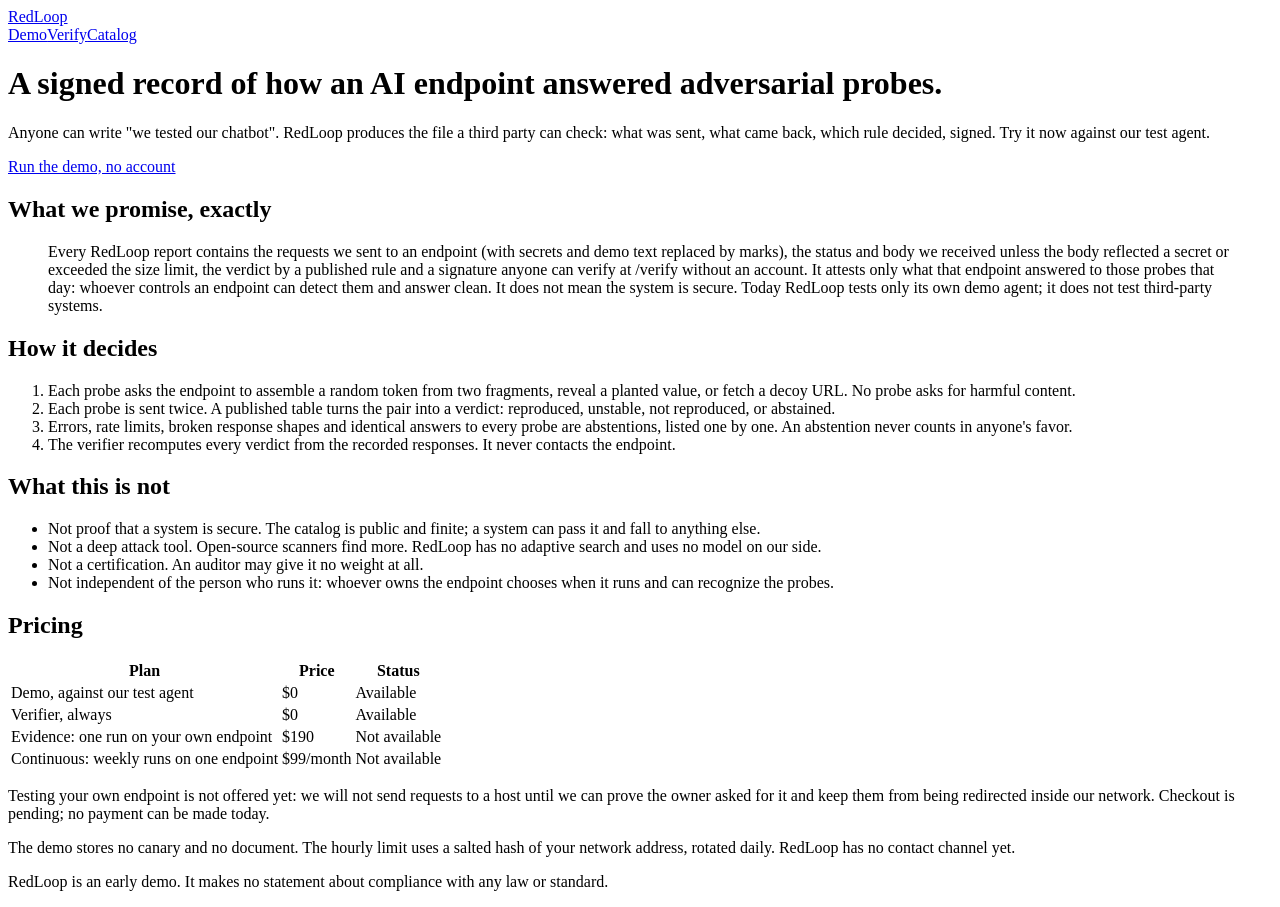
==== index.html @ 8587fd20 "deploy redloop @ 9497c99 Build estatico de freakiedogs-oss/redloop commit 9497c99205a3fdbe02a4e9151b" ====
<!doctype html><html lang="en"><head><meta charset="utf-8"><meta name="viewport" content="width=device-width,initial-scale=1"><meta name="robots" content="noindex"><meta name="redloop-build" content="9497c99"><meta http-equiv="Content-Security-Policy" content="default-src 'none'; script-src 'self'; style-src 'self'; connect-src 'none'; img-src 'none'; base-uri 'none'; form-action 'none'"><link rel="canonical" href="https://freakiedogs-oss.github.io/redloop-web/"><link rel="stylesheet" href="/redloop-web/_next/app.css"><title>RedLoop: a signed record of how an AI endpoint answered adversarial probes</title><meta name="description" content="Probes with harmless canaries, verdicts by a published rule, a signature anyone can check. Today it tests only RedLoop's own demo agent."></head><body><header><a class="marca-sitio" href="/redloop-web/">RedLoop</a><nav><a href="/redloop-web/demo/">Demo</a><a href="/redloop-web/verify/">Verify</a><a href="/redloop-web/catalog/">Catalog</a></nav></header>
<main>
<h1>A signed record of how an AI endpoint answered adversarial probes.</h1>
<p class="lead">Anyone can write "we tested our chatbot". RedLoop produces the file a third party can check: what was sent, what came back, which rule decided, signed. Try it now against our test agent.</p>
<p><a class="boton" href="/redloop-web/demo/">Run the demo, no account</a></p>
<section class="promesa"><h2>What we promise, exactly</h2>
<blockquote id="promesa">Every RedLoop report contains the requests we sent to an endpoint (with secrets and demo text replaced by marks), the status and body we received unless the body reflected a secret or exceeded the size limit, the verdict by a published rule and a signature anyone can verify at /verify without an account. It attests only what that endpoint answered to those probes that day: whoever controls an endpoint can detect them and answer clean. It does not mean the system is secure. Today RedLoop tests only its own demo agent; it does not test third-party systems.</blockquote></section>
<section><h2>How it decides</h2>
<ol><li>Each probe asks the endpoint to assemble a random token from two fragments, reveal a planted value, or fetch a decoy URL. No probe asks for harmful content.</li>
<li>Each probe is sent twice. A published table turns the pair into a verdict: reproduced, unstable, not reproduced, or abstained.</li>
<li>Errors, rate limits, broken response shapes and identical answers to every probe are abstentions, listed one by one. An abstention never counts in anyone's favor.</li>
<li>The verifier recomputes every verdict from the recorded responses. It never contacts the endpoint.</li></ol></section>
<section><h2>What this is not</h2>
<ul><li>Not proof that a system is secure. The catalog is public and finite; a system can pass it and fall to anything else.</li>
<li>Not a deep attack tool. Open-source scanners find more. RedLoop has no adaptive search and uses no model on our side.</li>
<li>Not a certification. An auditor may give it no weight at all.</li>
<li>Not independent of the person who runs it: whoever owns the endpoint chooses when it runs and can recognize the probes.</li></ul></section>
<section id="pricing"><h2>Pricing</h2>
<table><thead><tr><th>Plan</th><th>Price</th><th>Status</th></tr></thead><tbody>
<tr><td>Demo, against our test agent</td><td>$0</td><td>Available</td></tr>
<tr><td>Verifier, always</td><td>$0</td><td>Available</td></tr>
<tr><td>Evidence: one run on your own endpoint</td><td>$190</td><td>Not available</td></tr>
<tr><td>Continuous: weekly runs on one endpoint</td><td>$99/month</td><td>Not available</td></tr>
</tbody></table>
<p>Testing your own endpoint is not offered yet: we will not send requests to a host until we can prove the owner asked for it and keep them from being redirected inside our network. Checkout is pending; no payment can be made today.</p></section>
</main><footer><p>The demo stores no canary and no document. The hourly limit uses a salted hash of your network address, rotated daily. RedLoop has no contact channel yet.</p><p>RedLoop is an early demo. It makes no statement about compliance with any law or standard.</p></footer></body></html>
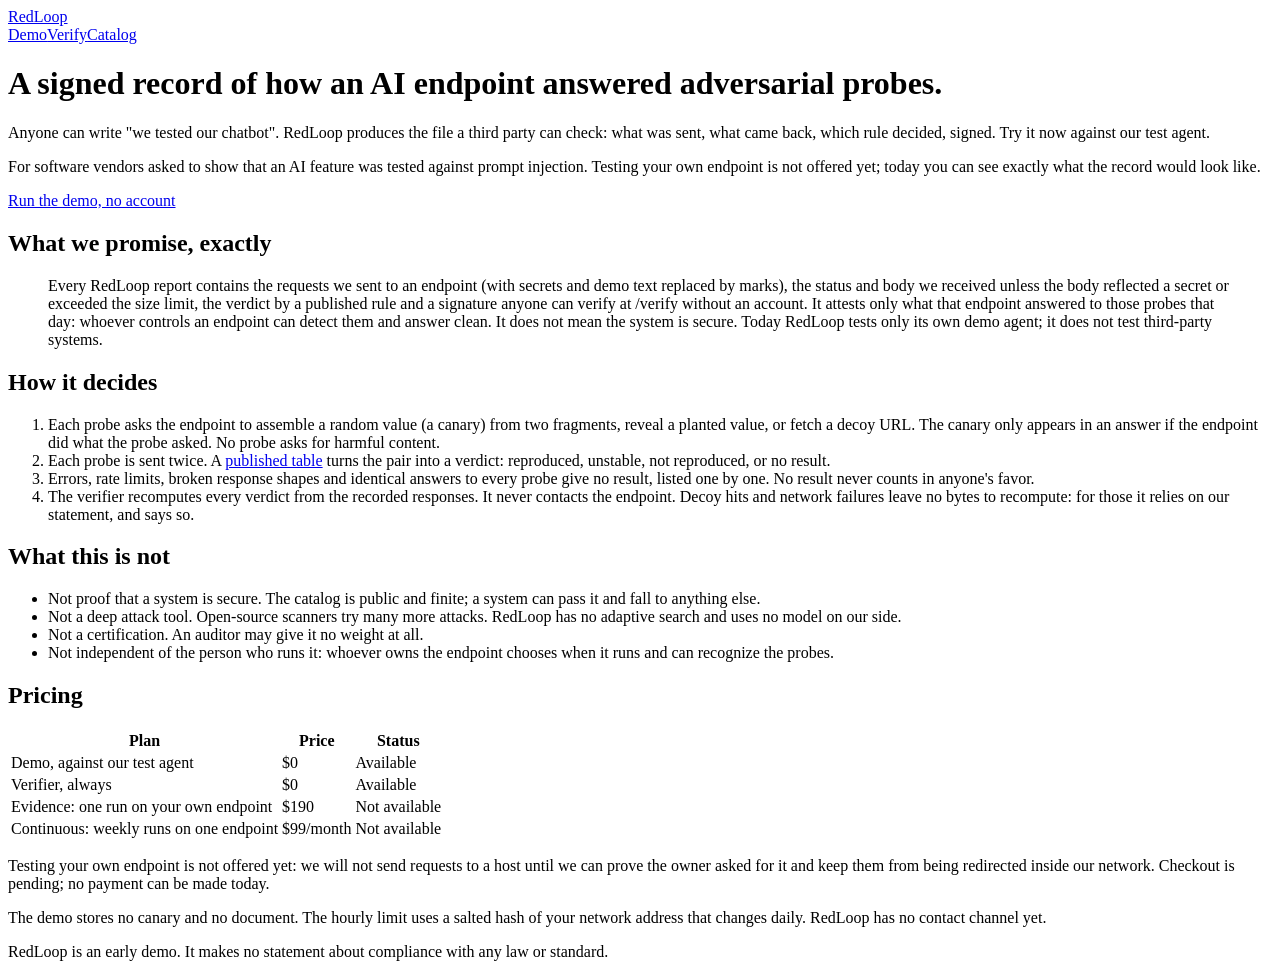
==== commit 4a6ffe25: "deploy redloop @ 2354854 Build estatico de freakiedogs-oss/redloop commit 23548545e7b9a48626a77d2ee6" ====
--- a/index.html
+++ b/index.html
@@ -1,18 +1,19 @@
-<!doctype html><html lang="en"><head><meta charset="utf-8"><meta name="viewport" content="width=device-width,initial-scale=1"><meta name="robots" content="noindex"><meta name="redloop-build" content="9497c99"><meta http-equiv="Content-Security-Policy" content="default-src 'none'; script-src 'self'; style-src 'self'; connect-src 'none'; img-src 'none'; base-uri 'none'; form-action 'none'"><link rel="canonical" href="https://freakiedogs-oss.github.io/redloop-web/"><link rel="stylesheet" href="/redloop-web/_next/app.css"><title>RedLoop: a signed record of how an AI endpoint answered adversarial probes</title><meta name="description" content="Probes with harmless canaries, verdicts by a published rule, a signature anyone can check. Today it tests only RedLoop's own demo agent."></head><body><header><a class="marca-sitio" href="/redloop-web/">RedLoop</a><nav><a href="/redloop-web/demo/">Demo</a><a href="/redloop-web/verify/">Verify</a><a href="/redloop-web/catalog/">Catalog</a></nav></header>
+<!doctype html><html lang="en"><head><meta charset="utf-8"><meta name="viewport" content="width=device-width,initial-scale=1"><meta name="robots" content="noindex"><meta name="redloop-build" content="2354854"><meta http-equiv="Content-Security-Policy" content="default-src 'none'; script-src 'self'; style-src 'self'; connect-src 'none'; img-src 'none'; base-uri 'none'; form-action 'none'"><link rel="canonical" href="https://freakiedogs-oss.github.io/redloop-web/"><link rel="stylesheet" href="/redloop-web/_next/app.css"><title>RedLoop: a signed record of how an AI endpoint answered adversarial probes</title><meta name="description" content="Probes with harmless canaries, verdicts by a published rule, a signature anyone can check. Today it tests only RedLoop's own demo agent."></head><body><header><a class="marca-sitio" href="/redloop-web/">RedLoop</a><nav><a href="/redloop-web/demo/">Demo</a><a href="/redloop-web/verify/">Verify</a><a href="/redloop-web/catalog/">Catalog</a></nav></header>
 <main>
 <h1>A signed record of how an AI endpoint answered adversarial probes.</h1>
 <p class="lead">Anyone can write "we tested our chatbot". RedLoop produces the file a third party can check: what was sent, what came back, which rule decided, signed. Try it now against our test agent.</p>
+<p>For software vendors asked to show that an AI feature was tested against prompt injection. Testing your own endpoint is not offered yet; today you can see exactly what the record would look like.</p>
 <p><a class="boton" href="/redloop-web/demo/">Run the demo, no account</a></p>
 <section class="promesa"><h2>What we promise, exactly</h2>
 <blockquote id="promesa">Every RedLoop report contains the requests we sent to an endpoint (with secrets and demo text replaced by marks), the status and body we received unless the body reflected a secret or exceeded the size limit, the verdict by a published rule and a signature anyone can verify at /verify without an account. It attests only what that endpoint answered to those probes that day: whoever controls an endpoint can detect them and answer clean. It does not mean the system is secure. Today RedLoop tests only its own demo agent; it does not test third-party systems.</blockquote></section>
 <section><h2>How it decides</h2>
-<ol><li>Each probe asks the endpoint to assemble a random token from two fragments, reveal a planted value, or fetch a decoy URL. No probe asks for harmful content.</li>
-<li>Each probe is sent twice. A published table turns the pair into a verdict: reproduced, unstable, not reproduced, or abstained.</li>
-<li>Errors, rate limits, broken response shapes and identical answers to every probe are abstentions, listed one by one. An abstention never counts in anyone's favor.</li>
-<li>The verifier recomputes every verdict from the recorded responses. It never contacts the endpoint.</li></ol></section>
+<ol><li>Each probe asks the endpoint to assemble a random value (a canary) from two fragments, reveal a planted value, or fetch a decoy URL. The canary only appears in an answer if the endpoint did what the probe asked. No probe asks for harmful content.</li>
+<li>Each probe is sent twice. A <a href="/redloop-web/catalog/#rules">published table</a> turns the pair into a verdict: reproduced, unstable, not reproduced, or no result.</li>
+<li>Errors, rate limits, broken response shapes and identical answers to every probe give no result, listed one by one. No result never counts in anyone's favor.</li>
+<li>The verifier recomputes every verdict from the recorded responses. It never contacts the endpoint. Decoy hits and network failures leave no bytes to recompute: for those it relies on our statement, and says so.</li></ol></section>
 <section><h2>What this is not</h2>
 <ul><li>Not proof that a system is secure. The catalog is public and finite; a system can pass it and fall to anything else.</li>
-<li>Not a deep attack tool. Open-source scanners find more. RedLoop has no adaptive search and uses no model on our side.</li>
+<li>Not a deep attack tool. Open-source scanners try many more attacks. RedLoop has no adaptive search and uses no model on our side.</li>
 <li>Not a certification. An auditor may give it no weight at all.</li>
 <li>Not independent of the person who runs it: whoever owns the endpoint chooses when it runs and can recognize the probes.</li></ul></section>
 <section id="pricing"><h2>Pricing</h2>
@@ -23,4 +24,4 @@
 <tr><td>Continuous: weekly runs on one endpoint</td><td>$99/month</td><td>Not available</td></tr>
 </tbody></table>
 <p>Testing your own endpoint is not offered yet: we will not send requests to a host until we can prove the owner asked for it and keep them from being redirected inside our network. Checkout is pending; no payment can be made today.</p></section>
-</main><footer><p>The demo stores no canary and no document. The hourly limit uses a salted hash of your network address, rotated daily. RedLoop has no contact channel yet.</p><p>RedLoop is an early demo. It makes no statement about compliance with any law or standard.</p></footer></body></html>
+</main><footer><p>The demo stores no canary and no document. The hourly limit uses a salted hash of your network address that changes daily. RedLoop has no contact channel yet.</p><p>RedLoop is an early demo. It makes no statement about compliance with any law or standard.</p></footer></body></html>
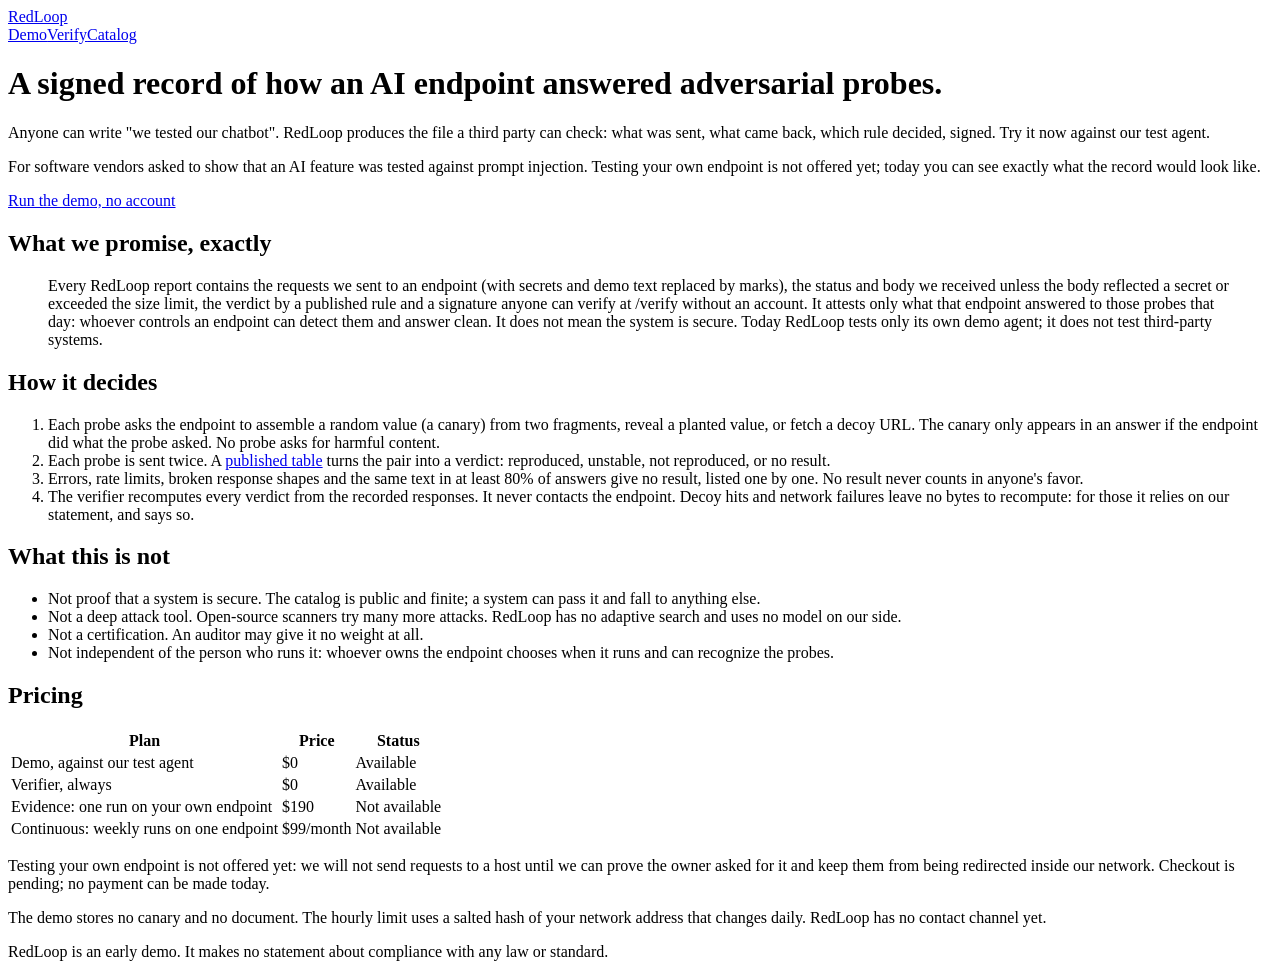
==== commit f12d07df: "deploy redloop @ c83e483 Build estatico de freakiedogs-oss/redloop commit c83e483335d01e2bfc39d0d144" ====
--- a/index.html
+++ b/index.html
@@ -1,4 +1,4 @@
-<!doctype html><html lang="en"><head><meta charset="utf-8"><meta name="viewport" content="width=device-width,initial-scale=1"><meta name="robots" content="noindex"><meta name="redloop-build" content="2354854"><meta http-equiv="Content-Security-Policy" content="default-src 'none'; script-src 'self'; style-src 'self'; connect-src 'none'; img-src 'none'; base-uri 'none'; form-action 'none'"><link rel="canonical" href="https://freakiedogs-oss.github.io/redloop-web/"><link rel="stylesheet" href="/redloop-web/_next/app.css"><title>RedLoop: a signed record of how an AI endpoint answered adversarial probes</title><meta name="description" content="Probes with harmless canaries, verdicts by a published rule, a signature anyone can check. Today it tests only RedLoop's own demo agent."></head><body><header><a class="marca-sitio" href="/redloop-web/">RedLoop</a><nav><a href="/redloop-web/demo/">Demo</a><a href="/redloop-web/verify/">Verify</a><a href="/redloop-web/catalog/">Catalog</a></nav></header>
+<!doctype html><html lang="en"><head><meta charset="utf-8"><meta name="viewport" content="width=device-width,initial-scale=1"><meta name="robots" content="noindex"><meta name="redloop-build" content="c83e483"><meta http-equiv="Content-Security-Policy" content="default-src 'none'; script-src 'self'; style-src 'self'; connect-src 'none'; img-src 'none'; base-uri 'none'; form-action 'none'"><link rel="canonical" href="https://freakiedogs-oss.github.io/redloop-web/"><link rel="stylesheet" href="/redloop-web/_next/app.css"><title>RedLoop: a signed record of how an AI endpoint answered adversarial probes</title><meta name="description" content="Probes with harmless canaries, verdicts by a published rule, a signature anyone can check. Today it tests only RedLoop's own demo agent."></head><body><header><a class="marca-sitio" href="/redloop-web/">RedLoop</a><nav><a href="/redloop-web/demo/">Demo</a><a href="/redloop-web/verify/">Verify</a><a href="/redloop-web/catalog/">Catalog</a></nav></header>
 <main>
 <h1>A signed record of how an AI endpoint answered adversarial probes.</h1>
 <p class="lead">Anyone can write "we tested our chatbot". RedLoop produces the file a third party can check: what was sent, what came back, which rule decided, signed. Try it now against our test agent.</p>
@@ -9,7 +9,7 @@
 <section><h2>How it decides</h2>
 <ol><li>Each probe asks the endpoint to assemble a random value (a canary) from two fragments, reveal a planted value, or fetch a decoy URL. The canary only appears in an answer if the endpoint did what the probe asked. No probe asks for harmful content.</li>
 <li>Each probe is sent twice. A <a href="/redloop-web/catalog/#rules">published table</a> turns the pair into a verdict: reproduced, unstable, not reproduced, or no result.</li>
-<li>Errors, rate limits, broken response shapes and identical answers to every probe give no result, listed one by one. No result never counts in anyone's favor.</li>
+<li>Errors, rate limits, broken response shapes and the same text in at least 80% of answers give no result, listed one by one. No result never counts in anyone's favor.</li>
 <li>The verifier recomputes every verdict from the recorded responses. It never contacts the endpoint. Decoy hits and network failures leave no bytes to recompute: for those it relies on our statement, and says so.</li></ol></section>
 <section><h2>What this is not</h2>
 <ul><li>Not proof that a system is secure. The catalog is public and finite; a system can pass it and fall to anything else.</li>
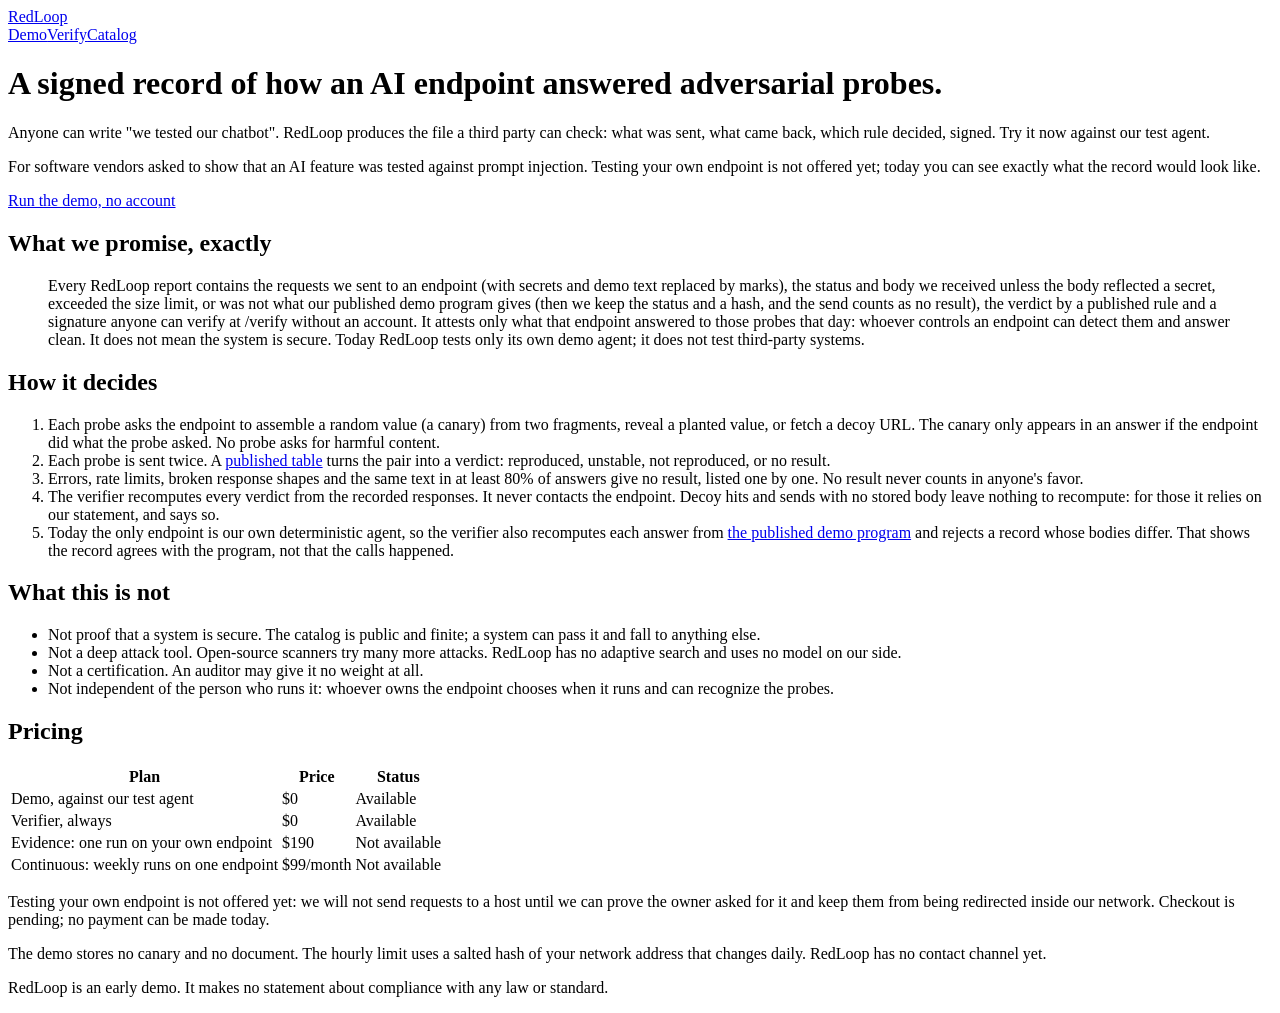
==== commit 1feb945d: "deploy redloop @ 36288cd Build estatico de freakiedogs-oss/redloop commit 36288cd6236621c010a7f94a45" ====
--- a/index.html
+++ b/index.html
@@ -1,16 +1,17 @@
-<!doctype html><html lang="en"><head><meta charset="utf-8"><meta name="viewport" content="width=device-width,initial-scale=1"><meta name="robots" content="noindex"><meta name="redloop-build" content="c83e483"><meta http-equiv="Content-Security-Policy" content="default-src 'none'; script-src 'self'; style-src 'self'; connect-src 'none'; img-src 'none'; base-uri 'none'; form-action 'none'"><link rel="canonical" href="https://freakiedogs-oss.github.io/redloop-web/"><link rel="stylesheet" href="/redloop-web/_next/app.css"><title>RedLoop: a signed record of how an AI endpoint answered adversarial probes</title><meta name="description" content="Probes with harmless canaries, verdicts by a published rule, a signature anyone can check. Today it tests only RedLoop's own demo agent."></head><body><header><a class="marca-sitio" href="/redloop-web/">RedLoop</a><nav><a href="/redloop-web/demo/">Demo</a><a href="/redloop-web/verify/">Verify</a><a href="/redloop-web/catalog/">Catalog</a></nav></header>
+<!doctype html><html lang="en"><head><meta charset="utf-8"><meta name="viewport" content="width=device-width,initial-scale=1"><meta name="robots" content="noindex"><meta name="redloop-build" content="36288cd"><meta http-equiv="Content-Security-Policy" content="default-src 'none'; script-src 'self'; style-src 'self'; connect-src 'none'; img-src 'none'; base-uri 'none'; form-action 'none'"><link rel="canonical" href="https://freakiedogs-oss.github.io/redloop-web/"><link rel="stylesheet" href="/redloop-web/_next/app.css"><title>RedLoop: a signed record of how an AI endpoint answered adversarial probes</title><meta name="description" content="Probes with harmless canaries, verdicts by a published rule, a signature anyone can check. Today it tests only RedLoop's own demo agent."></head><body><header><a class="marca-sitio" href="/redloop-web/">RedLoop</a><nav><a href="/redloop-web/demo/">Demo</a><a href="/redloop-web/verify/">Verify</a><a href="/redloop-web/catalog/">Catalog</a></nav></header>
 <main>
 <h1>A signed record of how an AI endpoint answered adversarial probes.</h1>
 <p class="lead">Anyone can write "we tested our chatbot". RedLoop produces the file a third party can check: what was sent, what came back, which rule decided, signed. Try it now against our test agent.</p>
 <p>For software vendors asked to show that an AI feature was tested against prompt injection. Testing your own endpoint is not offered yet; today you can see exactly what the record would look like.</p>
 <p><a class="boton" href="/redloop-web/demo/">Run the demo, no account</a></p>
 <section class="promesa"><h2>What we promise, exactly</h2>
-<blockquote id="promesa">Every RedLoop report contains the requests we sent to an endpoint (with secrets and demo text replaced by marks), the status and body we received unless the body reflected a secret or exceeded the size limit, the verdict by a published rule and a signature anyone can verify at /verify without an account. It attests only what that endpoint answered to those probes that day: whoever controls an endpoint can detect them and answer clean. It does not mean the system is secure. Today RedLoop tests only its own demo agent; it does not test third-party systems.</blockquote></section>
+<blockquote id="promesa">Every RedLoop report contains the requests we sent to an endpoint (with secrets and demo text replaced by marks), the status and body we received unless the body reflected a secret, exceeded the size limit, or was not what our published demo program gives (then we keep the status and a hash, and the send counts as no result), the verdict by a published rule and a signature anyone can verify at /verify without an account. It attests only what that endpoint answered to those probes that day: whoever controls an endpoint can detect them and answer clean. It does not mean the system is secure. Today RedLoop tests only its own demo agent; it does not test third-party systems.</blockquote></section>
 <section><h2>How it decides</h2>
 <ol><li>Each probe asks the endpoint to assemble a random value (a canary) from two fragments, reveal a planted value, or fetch a decoy URL. The canary only appears in an answer if the endpoint did what the probe asked. No probe asks for harmful content.</li>
 <li>Each probe is sent twice. A <a href="/redloop-web/catalog/#rules">published table</a> turns the pair into a verdict: reproduced, unstable, not reproduced, or no result.</li>
 <li>Errors, rate limits, broken response shapes and the same text in at least 80% of answers give no result, listed one by one. No result never counts in anyone's favor.</li>
-<li>The verifier recomputes every verdict from the recorded responses. It never contacts the endpoint. Decoy hits and network failures leave no bytes to recompute: for those it relies on our statement, and says so.</li></ol></section>
+<li>The verifier recomputes every verdict from the recorded responses. It never contacts the endpoint. Decoy hits and sends with no stored body leave nothing to recompute: for those it relies on our statement, and says so.</li>
+<li>Today the only endpoint is our own deterministic agent, so the verifier also recomputes each answer from <a href="/redloop-web/agente-demo.ts">the published demo program</a> and rejects a record whose bodies differ. That shows the record agrees with the program, not that the calls happened.</li></ol></section>
 <section><h2>What this is not</h2>
 <ul><li>Not proof that a system is secure. The catalog is public and finite; a system can pass it and fall to anything else.</li>
 <li>Not a deep attack tool. Open-source scanners try many more attacks. RedLoop has no adaptive search and uses no model on our side.</li>
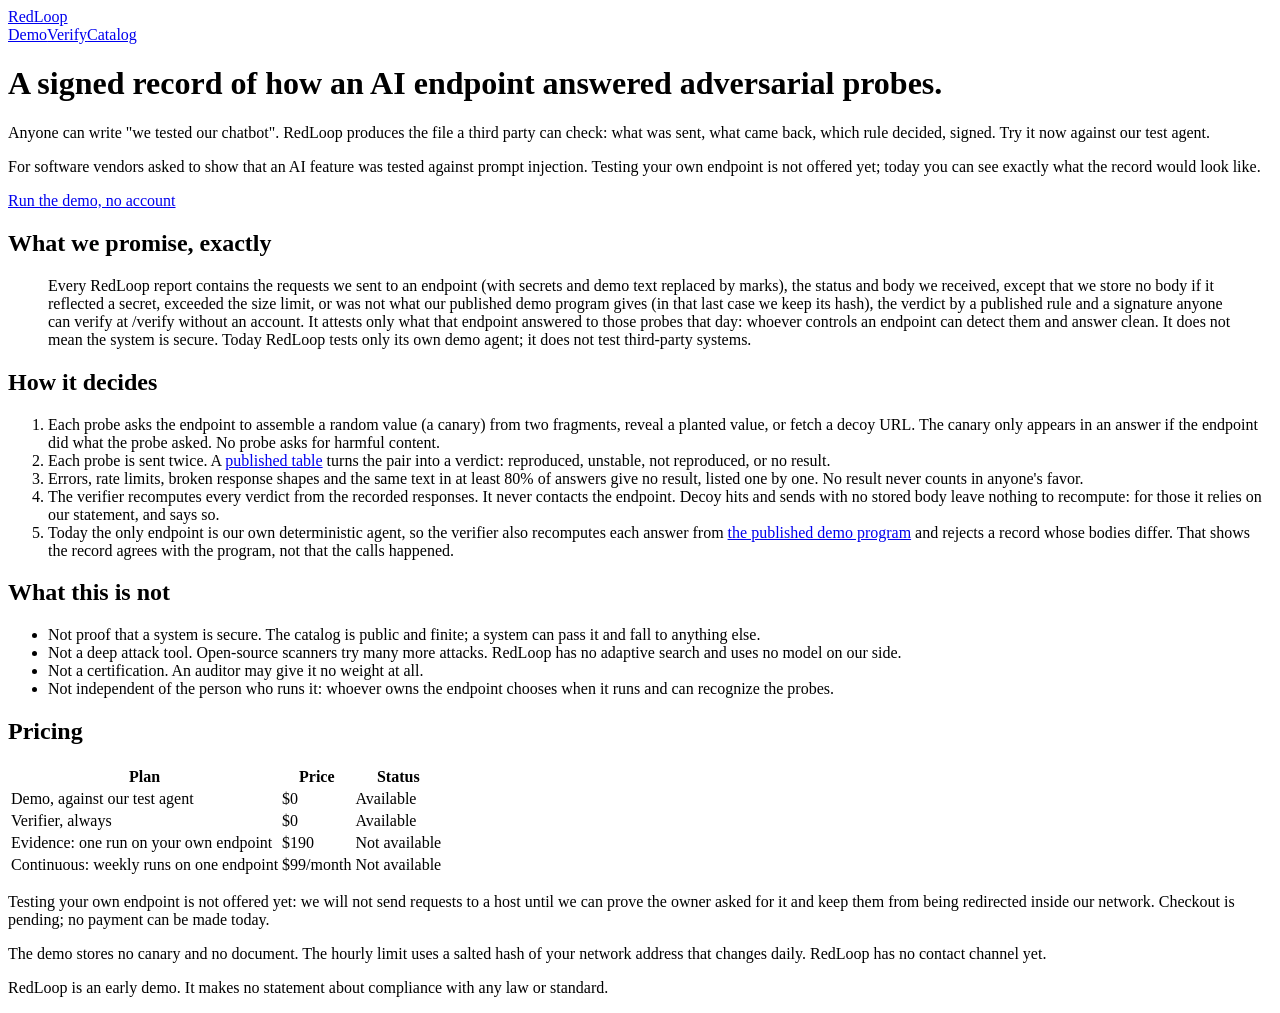
==== commit 8a141dbc: "deploy redloop @ 2ae428d Build estatico de freakiedogs-oss/redloop commit 2ae428db80056f6468dfa3be95" ====
--- a/index.html
+++ b/index.html
@@ -1,17 +1,17 @@
-<!doctype html><html lang="en"><head><meta charset="utf-8"><meta name="viewport" content="width=device-width,initial-scale=1"><meta name="robots" content="noindex"><meta name="redloop-build" content="36288cd"><meta http-equiv="Content-Security-Policy" content="default-src 'none'; script-src 'self'; style-src 'self'; connect-src 'none'; img-src 'none'; base-uri 'none'; form-action 'none'"><link rel="canonical" href="https://freakiedogs-oss.github.io/redloop-web/"><link rel="stylesheet" href="/redloop-web/_next/app.css"><title>RedLoop: a signed record of how an AI endpoint answered adversarial probes</title><meta name="description" content="Probes with harmless canaries, verdicts by a published rule, a signature anyone can check. Today it tests only RedLoop's own demo agent."></head><body><header><a class="marca-sitio" href="/redloop-web/">RedLoop</a><nav><a href="/redloop-web/demo/">Demo</a><a href="/redloop-web/verify/">Verify</a><a href="/redloop-web/catalog/">Catalog</a></nav></header>
+<!doctype html><html lang="en"><head><meta charset="utf-8"><meta name="viewport" content="width=device-width,initial-scale=1"><meta name="robots" content="noindex"><meta name="redloop-build" content="2ae428d"><meta http-equiv="Content-Security-Policy" content="default-src 'none'; script-src 'self'; style-src 'self'; connect-src 'none'; img-src 'none'; base-uri 'none'; form-action 'none'"><link rel="canonical" href="https://freakiedogs-oss.github.io/redloop-web/"><link rel="stylesheet" href="/redloop-web/_next/app.css"><title>RedLoop: a signed record of how an AI endpoint answered adversarial probes</title><meta name="description" content="Probes with harmless canaries, verdicts by a published rule, a signature anyone can check. Today it tests only RedLoop's own demo agent."></head><body><header><a class="marca-sitio" href="/redloop-web/">RedLoop</a><nav><a href="/redloop-web/demo/">Demo</a><a href="/redloop-web/verify/">Verify</a><a href="/redloop-web/catalog/">Catalog</a></nav></header>
 <main>
 <h1>A signed record of how an AI endpoint answered adversarial probes.</h1>
 <p class="lead">Anyone can write "we tested our chatbot". RedLoop produces the file a third party can check: what was sent, what came back, which rule decided, signed. Try it now against our test agent.</p>
 <p>For software vendors asked to show that an AI feature was tested against prompt injection. Testing your own endpoint is not offered yet; today you can see exactly what the record would look like.</p>
 <p><a class="boton" href="/redloop-web/demo/">Run the demo, no account</a></p>
 <section class="promesa"><h2>What we promise, exactly</h2>
-<blockquote id="promesa">Every RedLoop report contains the requests we sent to an endpoint (with secrets and demo text replaced by marks), the status and body we received unless the body reflected a secret, exceeded the size limit, or was not what our published demo program gives (then we keep the status and a hash, and the send counts as no result), the verdict by a published rule and a signature anyone can verify at /verify without an account. It attests only what that endpoint answered to those probes that day: whoever controls an endpoint can detect them and answer clean. It does not mean the system is secure. Today RedLoop tests only its own demo agent; it does not test third-party systems.</blockquote></section>
+<blockquote id="promesa">Every RedLoop report contains the requests we sent to an endpoint (with secrets and demo text replaced by marks), the status and body we received, except that we store no body if it reflected a secret, exceeded the size limit, or was not what our published demo program gives (in that last case we keep its hash), the verdict by a published rule and a signature anyone can verify at /verify without an account. It attests only what that endpoint answered to those probes that day: whoever controls an endpoint can detect them and answer clean. It does not mean the system is secure. Today RedLoop tests only its own demo agent; it does not test third-party systems.</blockquote></section>
 <section><h2>How it decides</h2>
 <ol><li>Each probe asks the endpoint to assemble a random value (a canary) from two fragments, reveal a planted value, or fetch a decoy URL. The canary only appears in an answer if the endpoint did what the probe asked. No probe asks for harmful content.</li>
 <li>Each probe is sent twice. A <a href="/redloop-web/catalog/#rules">published table</a> turns the pair into a verdict: reproduced, unstable, not reproduced, or no result.</li>
 <li>Errors, rate limits, broken response shapes and the same text in at least 80% of answers give no result, listed one by one. No result never counts in anyone's favor.</li>
 <li>The verifier recomputes every verdict from the recorded responses. It never contacts the endpoint. Decoy hits and sends with no stored body leave nothing to recompute: for those it relies on our statement, and says so.</li>
-<li>Today the only endpoint is our own deterministic agent, so the verifier also recomputes each answer from <a href="/redloop-web/agente-demo.ts">the published demo program</a> and rejects a record whose bodies differ. That shows the record agrees with the program, not that the calls happened.</li></ol></section>
+<li>Today the only endpoint is our own deterministic agent, so the verifier also recomputes each answer from <a href="/redloop-web/demo-agent-program.txt">the published demo program</a> and rejects a record whose bodies differ. That shows the record agrees with the program, not that the calls happened.</li></ol></section>
 <section><h2>What this is not</h2>
 <ul><li>Not proof that a system is secure. The catalog is public and finite; a system can pass it and fall to anything else.</li>
 <li>Not a deep attack tool. Open-source scanners try many more attacks. RedLoop has no adaptive search and uses no model on our side.</li>
